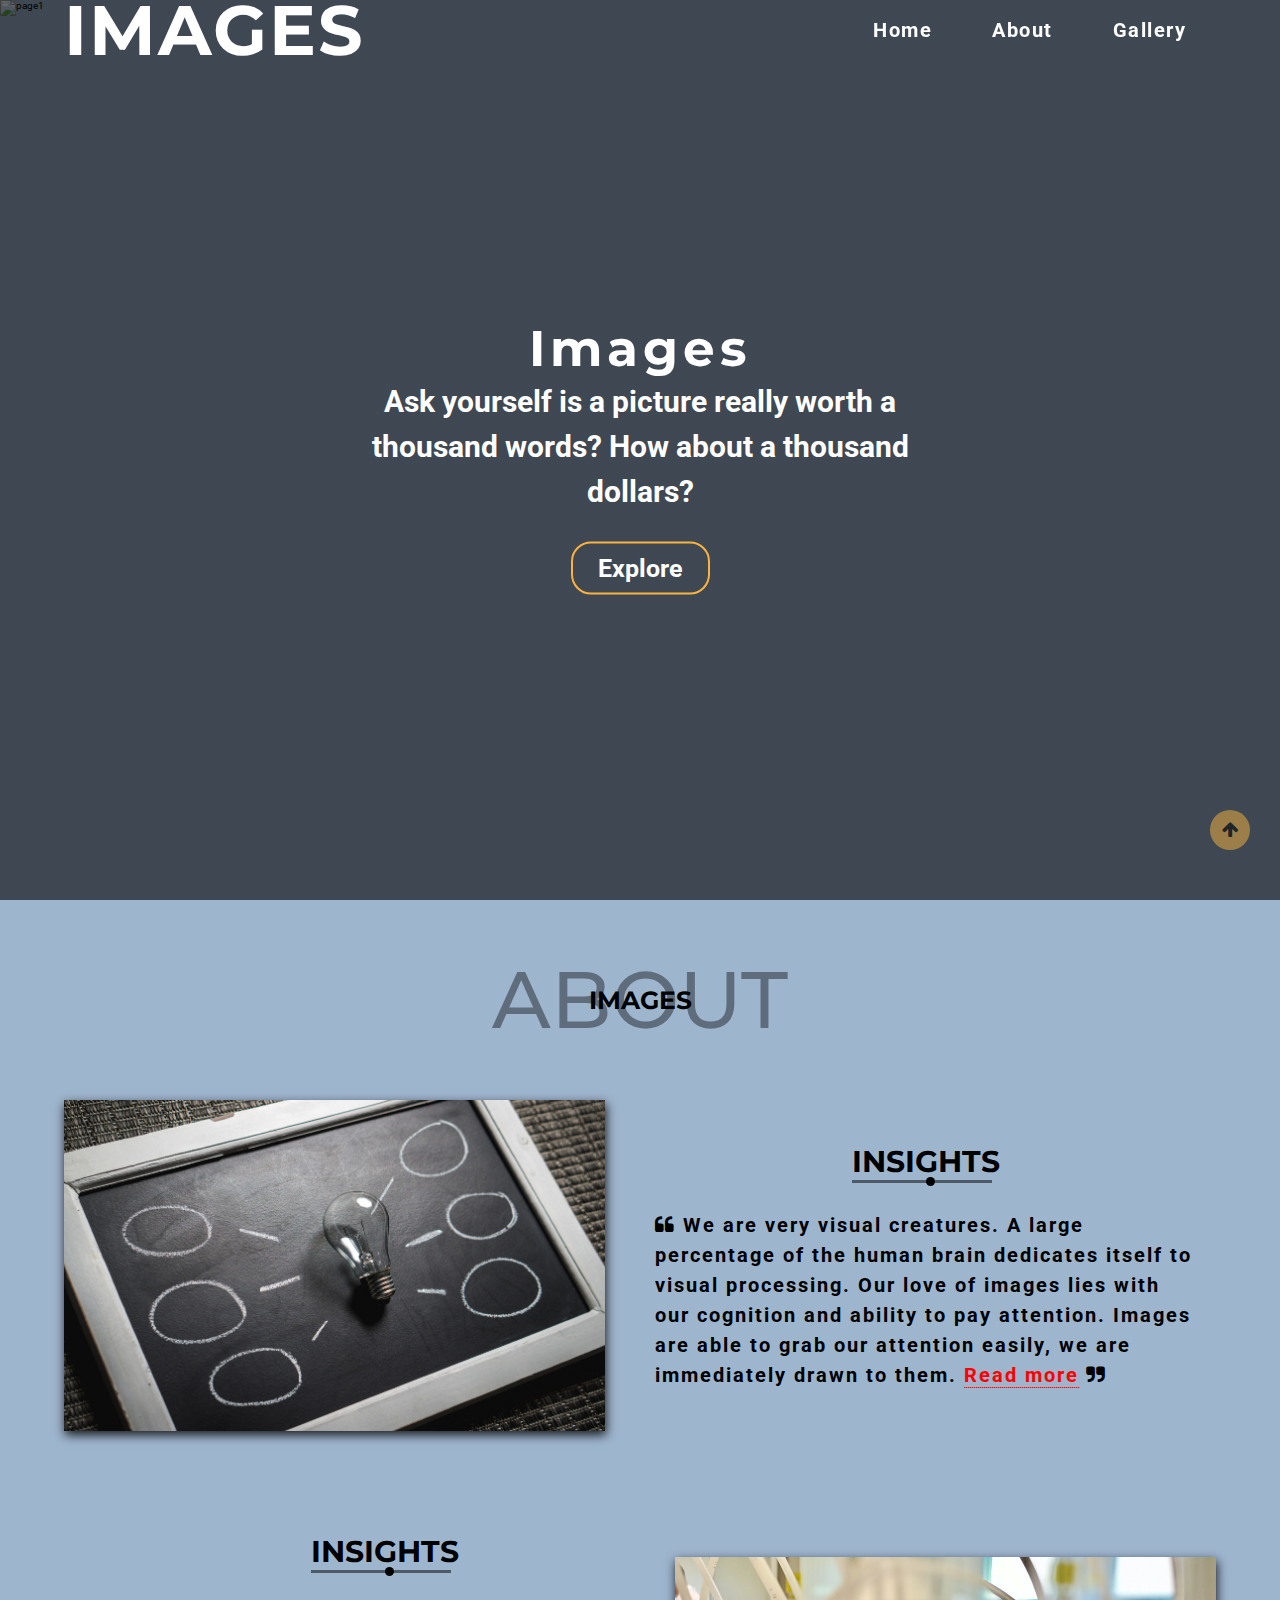
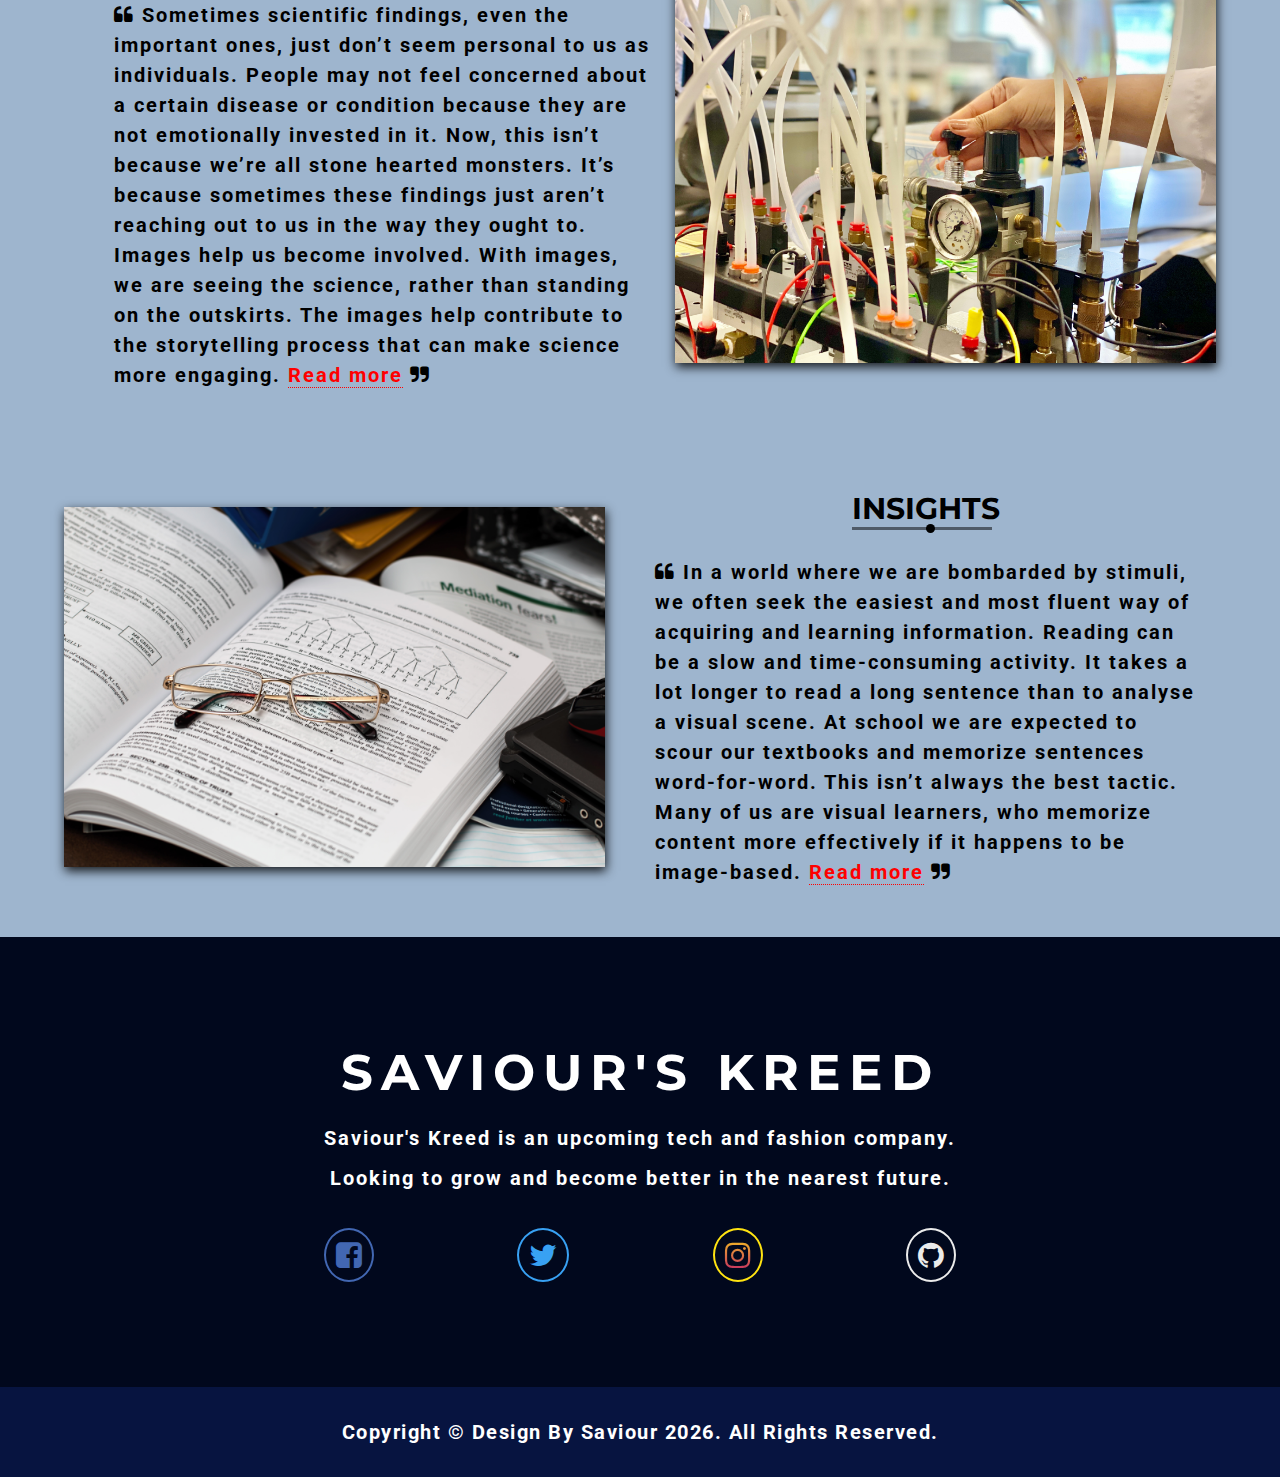
==== index.html @ 85ed13a4 "first commit" ====
<!DOCTYPE html>
<html lang="en">
<head>
    <meta charset="UTF-8">
    <meta name="viewport" content="width=device-width, initial-scale=1.0">
    <title>Images | Images Website</title>
    <meta name="description" content="Images is designed to make your day inspirational and beautiful">
    <meta name="keywords" content="Images, Website">
    <meta name="author" content="Ejemuteya Osivwi Saviour">
    <meta name="robots" content="noindex, nofollow">
    <meta name="googlebot" content="noindex, nofollow">
    <link rel="canonical" href="https://images.com"/>
    <link rel="stylesheet" href="https://stackpath.bootstrapcdn.com/font-awesome/4.7.0/css/font-awesome.min.css" integrity="sha384-wvfXpqpZZVQGK6TAh5PVlGOfQNHSoD2xbE+QkPxCAFlNEevoEH3Sl0sibVcOQVnN" crossorigin="anonymous">
    <link rel="icon" href="../images/SAWHITE.png">
    <link rel="stylesheet" href="./css/main.css">
    <script src="../js/main.js" defer></script>
</head>
<body onload="slider()">
    <nav class="navbar">
        <input type="checkbox" id="nav-toggle">
        
        <div class="logo">
            <h1><a href="index.html">Images</a></h1>
        </div>

        <ul class="links">
            <li><a href="#home">Home</a></li>
            <li><a href="#about">About</a></li>
            <li><a href="images.html">Gallery</a></li>
        </ul>

        <label for="nav-toggle" class="icon-burger">
            <div class="line"></div>
            <div class="line"></div>
            <div class="line"></div>
        </label>
    </nav>

    <section class="banner" id="home">
        <div class="slider">
            <img src="../images/page1.jpg" alt="page1" id="slideImg">
        </div>

        <div class="overlay">
            <div class="desc">
                <h2>Images</h2>
                <p>Ask yourself is a picture really worth a thousand words? How about a thousand dollars?</p>
                <a href="images.html" class="banner-btn">Explore</a>
            </div>
        </div>
    </section>

    <a href="#">
        <div class="scrollTop">
            <i class="fa fa-arrow-up"></i>
        </div>
    </a>
    
    <section class="container" id="about">
       <div class="about">
            <div class="about__header">
                <h1>About</h1>
                <h2>Images</h2>
            </div>

            <div class="about__content">
                <div class="img">
                    <img src="../images/image1.jpg" alt="nature2">
                </div>

                <div class="about-desc">
                    <h2>Insights</h2>
                    <p>
                        <i class="fa fa-quote-left"></i>
                        We are very visual creatures. A large percentage of the human brain dedicates itself to visual processing. 
                        Our love of images lies with our cognition and ability to pay attention. 
                        Images are able to grab our attention easily, we are immediately drawn to them.
                        <a href="https://blogs.biomedcentral.com/bmcblog/2014/08/11/the-power-of-pictures-how-we-can-use-images-to-promote-and-communicate-science/#:~:text=Images%20help%20us%20become%20involved.%20With%20images%2C%20we,science%20more%20engaging.%20Do-It-Yourself%20%28or%20ask%20a%20friend%29" target="_blank">Read more</a>
                        <i class="fa fa-quote-right"></i>
                    </p>
                </div>
            </div>

            <div class="about__content">
                <div class="about-desc">
                    <h2>Insights</h2>
                    <p>
                        <i class="fa fa-quote-left"></i>
                        Sometimes scientific findings, even the important ones, just don’t seem personal to us as individuals. 
                        People may not feel concerned about a certain disease or condition because they are not emotionally invested in it. 
                        Now, this isn’t because we’re all stone hearted monsters. 
                        It’s because sometimes these findings just aren’t reaching out to us in the way they ought to.
                        Images help us become involved. With images, we are seeing the science, rather than standing on the outskirts. 
                        The images help contribute to the storytelling process that can make science more engaging. 
                        <a href="https://blogs.biomedcentral.com/bmcblog/2014/08/11/the-power-of-pictures-how-we-can-use-images-to-promote-and-communicate-science/#:~:text=Images%20help%20us%20become%20involved.%20With%20images%2C%20we,science%20more%20engaging.%20Do-It-Yourself%20%28or%20ask%20a%20friend%29" target="_blank">Read more</a>
                        <i class="fa fa-quote-right"></i>
                    </p>
                </div>

                <div class="img">
                    <img src="../images/image2.jpg" alt="nature2">
                </div>
            </div>

            <div class="about__content">
                <div class="img">
                    <img src="../images/image3.jpg" alt="nature2">
                </div>

                <div class="about-desc">
                    <h2>Insights</h2>
                    <p>
                        <i class="fa fa-quote-left"></i>
                        In a world where we are bombarded by stimuli, we often seek the easiest and most fluent way of acquiring and learning information. 
                        Reading can be a slow and time-consuming activity. 
                        It takes a lot longer to read a long sentence than to analyse a visual scene.
                        At school we are expected to scour our textbooks and memorize sentences word-for-word. 
                        This isn’t always the best tactic. Many of us are visual learners, who memorize content more effectively if it happens to be image-based.
                        <a href="https://blogs.biomedcentral.com/bmcblog/2014/08/11/the-power-of-pictures-how-we-can-use-images-to-promote-and-communicate-science/#:~:text=Images%20help%20us%20become%20involved.%20With%20images%2C%20we,science%20more%20engaging.%20Do-It-Yourself%20%28or%20ask%20a%20friend%29" target="_blank">Read more</a>
                        <i class="fa fa-quote-right"></i>
                    </p>
                </div>
            </div>
       </div>
    </section>

    <section class="social">
        <div class="social__desc">
            <h1>Saviour's Kreed</h1>
            <p>Saviour's  Kreed is an upcoming tech and fashion company. <br>Looking to grow and become better in the nearest future.</p>
        
            <div class="icons">
                <a href="https://www.facebook.com/savvy.saviour.10" target="_blank"><i class="fa fa-facebook-square"></i></a>
                <a href="http://twitter.com/osisavy?s=09" target="_blank"><i class="fa fa-twitter"></i></a>
                <a href="https://www.instagram.com/savvy3466" target="_blank"><i class="fa fa-instagram"></i></a>
                <a href="https://api.github.com/users/savvyosi" target="_blank"><i class="fa fa-github"></i></a>
            </div>
        </div>
    </section>

    <footer>
      <span></span>
    </footer>
</body>
</html>
---- css/main.css ----
@import url('https://fonts.googleapis.com/css2?family=Montserrat:wght@100&display=swap');
@import url("https://fonts.googleapis.com/css2?family=Roboto:wght@100&display=swap");

* {
  margin: 0;
  padding: 0;
  -webkit-box-sizing: border-box;
          box-sizing: border-box;
}

html {
  font-size: 10px;
  font-family: 'Roboto', sans-serif;
  scroll-behavior: smooth;
}

body {
  background: #9eb5ce;
}

p {
  font-size: 2rem;
  font-weight: bolder;
}

img {
  width: 100%;
}

h1, h2, h3, h4, h5, h6 {
  font-family: 'Montserrat', sans-serif;
}

a {
  text-decoration: none;
  color: inherit;
}

ul {
  list-style: none;
}

nav {
  position: fixed;
  z-index: 1;
  height: 60px;
  width: 100vw;
  padding: 1% 5%;
  color: #ffffff;
  display: -webkit-box;
  display: -ms-flexbox;
  display: flex;
  -webkit-box-pack: justify;
      -ms-flex-pack: justify;
          justify-content: space-between;
  -webkit-box-align: center;
      -ms-flex-align: center;
          align-items: center;
  -webkit-transition: all .3s ease-in-out;
  transition: all .3s ease-in-out;
}

nav #nav-toggle {
  position: absolute;
  top: -100px;
}

nav .logo {
  font-size: 3.5rem;
  letter-spacing: 2px;
  text-transform: uppercase;
}

nav .links {
  display: -webkit-box;
  display: -ms-flexbox;
  display: flex;
  -webkit-box-pack: justify;
      -ms-flex-pack: justify;
          justify-content: space-between;
  -webkit-box-align: center;
      -ms-flex-align: center;
          align-items: center;
  letter-spacing: 1.5px;
}

nav .links a {
  padding: 5px 0;
  margin: 0 3rem;
  font-size: 2rem;
  font-weight: 700;
  position: relative;
  font-family: 'Roboto', sans-serif;
}

nav .links a::before {
  content: "";
  position: absolute;
  left: 0;
  bottom: 2px;
  height: .3rem;
  width: 100%;
  background: #ffffff;
  -webkit-transform: scaleX(0);
          transform: scaleX(0);
  -webkit-transform-origin: right;
          transform-origin: right;
  -webkit-transition: -webkit-transform .4s linear;
  transition: -webkit-transform .4s linear;
  transition: transform .4s linear;
  transition: transform .4s linear, -webkit-transform .4s linear;
}

nav .links a:hover::before {
  -webkit-transform: scaleX(1);
          transform: scaleX(1);
  -webkit-transform-origin: left;
          transform-origin: left;
}

nav .icon-burger {
  display: none;
  position: absolute;
  right: 5%;
  top: 50%;
  -webkit-transform: translateY(-50%);
          transform: translateY(-50%);
  cursor: pointer;
}

nav .icon-burger .line {
  width: 3rem;
  height: .4rem;
  background: #ffffff;
  margin: .5rem;
  border-radius: 1rem;
  -webkit-transition: all 0.3s ease;
  transition: all 0.3s ease;
}

nav.scrolled {
  height: 70px;
  background: #071440;
  color: #ffffff;
}

.banner {
  width: 100%;
  height: 100vh;
  position: relative;
  overflow: hidden;
}

.banner .slider {
  width: 100%;
  height: 100vh;
  position: absolute;
  top: 0;
}

.banner .slider #slideImg {
  width: 100%;
  height: 100vh;
  -webkit-animation: zoom 3s linear infinite;
          animation: zoom 3s linear infinite;
}

.banner .overlay {
  width: 100%;
  height: 100vh;
  background: -webkit-gradient(linear, left top, left bottom, from(rgba(0, 0, 0, 0.6)), to(rgba(0, 0, 0, 0.6)));
  background: linear-gradient(rgba(0, 0, 0, 0.6), rgba(0, 0, 0, 0.6));
  position: absolute;
  top: 0;
}

.banner .overlay .desc {
  position: absolute;
  top: 50%;
  left: 50%;
  -webkit-transform: translate(-50%, -50%);
          transform: translate(-50%, -50%);
  text-align: center;
  color: #ffffff;
}

.banner .overlay .desc h2 {
  font-size: 5rem;
  letter-spacing: 5px;
}

.banner .overlay .desc p {
  font-size: 3rem;
  margin-bottom: 4rem;
  line-height: 1.5;
}

.banner .overlay .desc .banner-btn {
  font-size: 2.5rem;
  font-weight: 700;
  font-family: 'Roboto', sans-serif;
  border: 2px solid #FAB33F;
  padding: 1rem 2.5rem;
  border-radius: 2rem;
  -webkit-transition: all 0.5s ease-in-out;
  transition: all 0.5s ease-in-out;
}

.banner .overlay .desc .banner-btn::after {
  content: "";
  position: absolute;
  width: .7rem;
  height: .7rem;
  background: #ffffff;
  left: 41%;
  bottom: -10px;
  border-radius: 50%;
  opacity: 0;
  -webkit-transition: .4s;
  transition: .4s;
}

.banner .overlay .desc .banner-btn:hover::after {
  left: 50%;
  opacity: 1;
  background: #000000;
}

.banner .overlay .desc .banner-btn:hover {
  color: #000000;
  background: #FAB33F;
  -webkit-transition: .9s ease-in-out;
  transition: .9s ease-in-out;
}

@-webkit-keyframes zoom {
  0% {
    -webkit-transform: scale(1.3);
            transform: scale(1.3);
  }
  15% {
    -webkit-transform: scale(1);
            transform: scale(1);
  }
  85% {
    -webkit-transform: scale(1);
            transform: scale(1);
  }
  100% {
    -webkit-transform: scale(1.3);
            transform: scale(1.3);
  }
}

@keyframes zoom {
  0% {
    -webkit-transform: scale(1.3);
            transform: scale(1.3);
  }
  15% {
    -webkit-transform: scale(1);
            transform: scale(1);
  }
  85% {
    -webkit-transform: scale(1);
            transform: scale(1);
  }
  100% {
    -webkit-transform: scale(1.3);
            transform: scale(1.3);
  }
}

.scrollTop {
  position: fixed;
  width: 4rem;
  height: 4rem;
  background: #FAB33F;
  z-index: 1;
  bottom: 5rem;
  right: 3rem;
  border-radius: 50%;
  display: -webkit-box;
  display: -ms-flexbox;
  display: flex;
  -webkit-animation: wind 2s infinite;
          animation: wind 2s infinite;
  opacity: .5;
  -webkit-transition: all 0.5s ease-in-out;
  transition: all 0.5s ease-in-out;
}

.scrollTop i {
  margin: auto;
  font-size: 1.8rem;
}

.scrollTop:hover {
  opacity: 1;
}

@-webkit-keyframes wind {
  0% {
    -webkit-box-shadow: 0 0 0 rgba(173, 18, 18, 0.99);
            box-shadow: 0 0 0 rgba(173, 18, 18, 0.99);
  }
  50% {
    -webkit-box-shadow: 0 0 0 2rem rgba(173, 18, 18, 0);
            box-shadow: 0 0 0 2rem rgba(173, 18, 18, 0);
  }
  100% {
    -webkit-box-shadow: 0 0 0 rgba(173, 18, 18, 0);
            box-shadow: 0 0 0 rgba(173, 18, 18, 0);
  }
}

@keyframes wind {
  0% {
    -webkit-box-shadow: 0 0 0 rgba(173, 18, 18, 0.99);
            box-shadow: 0 0 0 rgba(173, 18, 18, 0.99);
  }
  50% {
    -webkit-box-shadow: 0 0 0 2rem rgba(173, 18, 18, 0);
            box-shadow: 0 0 0 2rem rgba(173, 18, 18, 0);
  }
  100% {
    -webkit-box-shadow: 0 0 0 rgba(173, 18, 18, 0);
            box-shadow: 0 0 0 rgba(173, 18, 18, 0);
  }
}

.container {
  width: 100%;
  padding: 0 5%;
  margin-bottom: 5rem;
}

.container .about {
  margin-top: 10rem;
}

.container .about__header {
  text-align: center;
  text-transform: uppercase;
  line-height: 0;
}

.container .about__header h1 {
  font-size: 8rem;
  font-weight: 500;
  opacity: .4;
}

.container .about__header h2 {
  font-size: 2.5rem;
}

.container .about__content {
  display: -webkit-box;
  display: -ms-flexbox;
  display: flex;
  -webkit-box-pack: center;
      -ms-flex-pack: center;
          justify-content: center;
  -webkit-box-align: center;
      -ms-flex-align: center;
          align-items: center;
  margin-top: 10rem;
}

.container .about__content .img {
  width: 50rem;
  -webkit-box-flex: 1;
      -ms-flex: 1;
          flex: 1;
}

.container .about__content img {
  box-shadow: 1px 4px 10px 0px rgba(0, 0, 0, 0.87);
  -webkit-box-shadow: 1px 4px 10px 0px rgba(0, 0, 0, 0.87);
  -moz-box-shadow: 1px 4px 10px 0px rgba(0, 0, 0, 0.87);
}

.container .about__content .about-desc {
  margin-left: 5rem;
  margin-right: 2rem;
  -webkit-box-flex: 1;
      -ms-flex: 1;
          flex: 1;
}

.container .about__content .about-desc h2 {
  font-size: 3rem;
  text-transform: uppercase;
  margin-bottom: 3rem;
  position: relative;
  text-align: center;
}

.container .about__content .about-desc h2::before, .container .about__content .about-desc h2::after {
  content: "";
  position: absolute;
  background: #000000;
}

.container .about__content .about-desc h2::before {
  width: 14rem;
  height: .3rem;
  opacity: .5;
  bottom: -3px;
}

.container .about__content .about-desc h2::after {
  width: .9rem;
  height: .9rem;
  border-radius: 50%;
  left: 50%;
  bottom: -6px;
}

.container .about__content .about-desc p {
  font-size: 2rem;
  letter-spacing: 2px;
  line-height: 1.5;
}

.container .about__content .about-desc p a {
  border-bottom: 1px dotted red;
  color: red;
}

.social {
  width: 100%;
  height: 50vh;
  background: #01081d;
  text-align: center;
  color: #ffffff;
  position: relative;
}

.social__desc {
  position: absolute;
  top: 50%;
  left: 50%;
  -webkit-transform: translate(-50%, -50%);
          transform: translate(-50%, -50%);
}

.social__desc h1 {
  font-size: 5rem;
  margin-bottom: 1.5rem;
  letter-spacing: .8rem;
  text-transform: uppercase;
}

.social__desc p {
  font-size: 2rem;
  letter-spacing: 2px;
  line-height: 2;
}

.social__desc .icons {
  margin-top: 3rem;
  font-size: 3rem;
  display: -webkit-box;
  display: -ms-flexbox;
  display: flex;
  -webkit-box-align: center;
      -ms-flex-align: center;
          align-items: center;
  -webkit-box-pack: justify;
      -ms-flex-pack: justify;
          justify-content: space-between;
}

.social__desc .icons i {
  -webkit-transition: all 0.5s ease-in-out;
  transition: all 0.5s ease-in-out;
  border-radius: 50%;
  padding: 10px;
}

.social__desc .icons .fa-facebook-square {
  color: #4267B2;
  border: 2px solid #4267B2;
}

.social__desc .icons .fa-facebook-square:hover {
  box-shadow: 1px 4px 10px 0px #4267b2;
  -webkit-box-shadow: 1px 4px 10px 0px #4267b2;
  -moz-box-shadow: 1px 4px 10px 0px #4267b2;
  -webkit-transform: rotate(360deg);
          transform: rotate(360deg);
}

.social__desc .icons .fa-twitter {
  color: #38A1F3;
  border: 2px solid #38A1F3;
}

.social__desc .icons .fa-twitter:hover {
  box-shadow: 1px 4px 10px 0px #38a1f3;
  -webkit-box-shadow: 1px 4px 10px 0px #38a1f3;
  -moz-box-shadow: 1px 4px 10px 0px #38a1f3;
  -webkit-transform: rotate(360deg);
          transform: rotate(360deg);
}

.social__desc .icons .fa-instagram {
  background: -webkit-gradient(linear, left bottom, left top, from(#B80476), to(#FFE311));
  background: linear-gradient(to top, #B80476, #FFE311);
  background-clip: text;
  -webkit-background-clip: text;
  -webkit-text-fill-color: transparent;
  border: 2px solid #FFE311;
}

.social__desc .icons .fa-instagram:hover {
  box-shadow: 1px 4px 10px 0px rgba(255, 227, 17, 0.75);
  -webkit-box-shadow: 1px 4px 10px 0px rgba(255, 227, 17, 0.75);
  -moz-box-shadow: 1px 4px 10px 0px rgba(255, 227, 17, 0.75);
  -webkit-transform: rotate(360deg);
          transform: rotate(360deg);
}

.social__desc .icons .fa-github {
  color: #EBEBEB;
  border: 2px solid #EBEBEB;
}

.social__desc .icons .fa-github:hover {
  box-shadow: 1px 4px 10px 0px rgba(235, 235, 235, 0.75);
  -webkit-box-shadow: 1px 4px 10px 0px rgba(235, 235, 235, 0.75);
  -moz-box-shadow: 1px 4px 10px 0px rgba(235, 235, 235, 0.75);
  -webkit-transform: rotate(360deg);
          transform: rotate(360deg);
}

footer {
  width: 100%;
  height: 10vh;
  background: #071440;
  color: #ffffff;
  display: -webkit-box;
  display: -ms-flexbox;
  display: flex;
  -webkit-box-pack: center;
      -ms-flex-pack: center;
          justify-content: center;
  -webkit-box-align: center;
      -ms-flex-align: center;
          align-items: center;
  text-align: center;
}

footer span {
  font-size: 2rem;
  letter-spacing: 1.5px;
  font-weight: bold;
}

.pictures {
  min-height: 100vh;
  width: 100%;
  display: -webkit-box;
  display: -ms-flexbox;
  display: flex;
  -webkit-box-align: center;
      -ms-flex-align: center;
          align-items: center;
  -webkit-box-pack: center;
      -ms-flex-pack: center;
          justify-content: center;
  padding: 100px 0;
}

.pictures .container {
  background-color: #ffffff;
  width: 90%;
  text-align: center;
  max-width: 1000px;
  margin: 0 auto;
  padding: 50px 40px;
  border: 10px solid transparent;
  -o-border-image: url(../images/border.jpg) 20% round;
     border-image: url(../images/border.jpg) 20% round;
  border-image-width: .5rem;
  box-shadow: -1px 3px 13px -1px rgba(0, 0, 0, 0.75);
  -webkit-box-shadow: -1px 3px 13px -1px rgba(0, 0, 0, 0.75);
  -moz-box-shadow: -1px 3px 13px -1px rgba(0, 0, 0, 0.75);
}

.pictures .container .header {
  display: -webkit-box;
  display: -ms-flexbox;
  display: flex;
  -webkit-box-align: center;
      -ms-flex-align: center;
          align-items: center;
  -webkit-box-pack: justify;
      -ms-flex-pack: justify;
          justify-content: space-between;
  margin-bottom: 1rem;
}

.pictures .container .header .logoo {
  font-size: 4rem;
  text-transform: uppercase;
  letter-spacing: -.2rem;
  cursor: pointer;
}

.pictures .container .header form {
  position: relative;
  color: gray;
}

.pictures .container .header form input {
  border: none;
  border-bottom: .2rem solid gray;
  font-size: 2.5rem;
  outline: none;
  color: gray;
  width: 100%;
}

.pictures .container .header form input::-webkit-input-placeholder {
  opacity: .7;
}

.pictures .container .header form input:-ms-input-placeholder {
  opacity: .7;
}

.pictures .container .header form input::-ms-input-placeholder {
  opacity: .7;
}

.pictures .container .header form input::placeholder {
  opacity: .7;
}

.pictures .container .header form ion-icon {
  position: absolute;
  right: 0;
  font-size: 2.5rem;
  opacity: .7;
}

.pictures .container .gallery {
  width: 100%;
  display: -ms-grid;
  display: grid;
  -ms-grid-columns: (minmax(250px, 1fr))[auto-fit];
      grid-template-columns: repeat(auto-fit, minmax(250px, 1fr));
  gap: 2rem;
  padding: 1rem;
  margin-top: 1rem;
}

.pictures .container .gallery .item {
  width: 100%;
  height: 30rem;
  position: relative;
  overflow: hidden;
  border-radius: 1rem;
  -webkit-transition: .3s ease box-shadow;
  transition: .3s ease box-shadow;
}

.pictures .container .gallery .item:hover {
  -webkit-box-shadow: 0px 0px 20px 3px #0000003b;
          box-shadow: 0px 0px 20px 3px #0000003b;
}

.pictures .container .gallery .item a img {
  width: 100%;
  height: 100%;
  -o-object-fit: cover;
     object-fit: cover;
}

.pictures .container .gallery .item a h3 {
  width: 100%;
  position: absolute;
  padding: 2rem;
  background-color: #000000b6;
  color: #ffffff;
  bottom: -7rem;
  -webkit-transition: .5s ease-in-out bottom;
  transition: .5s ease-in-out bottom;
  font-size: 2rem;
  display: -webkit-box;
  display: -ms-flexbox;
  display: flex;
  -webkit-box-align: center;
      -ms-flex-align: center;
          align-items: center;
  -webkit-box-pack: center;
      -ms-flex-pack: center;
          justify-content: center;
  font-family: 'Roboto', sans-serif;
  letter-spacing: 2px;
}

.pictures .container .gallery .item:hover a h3 {
  bottom: 0;
}

.pictures .container .load-more {
  display: inline-block;
  font-size: 2.5rem;
  font-weight: 700;
  font-family: 'Roboto', sans-serif;
  border: 2px solid #FAB33F;
  background: #FAB33F;
  padding: 1rem 2.5rem;
  cursor: pointer;
  margin-top: 3rem;
  border-radius: 2rem;
  -webkit-transition: all 0.5s ease-in-out;
  transition: all 0.5s ease-in-out;
}

.pictures .container .load-more::after {
  content: "";
  position: absolute;
  width: .7rem;
  height: .7rem;
  background: #000000;
  left: 45%;
  bottom: 25rem;
  border-radius: 50%;
  opacity: 0;
  -webkit-transition: .4s;
  transition: .4s;
  z-index: 1111;
}

.pictures .container .load-more:hover::after {
  left: 50%;
  opacity: 1;
  background: #ffffff;
}

.pictures .container .load-more:hover {
  border: 2px solid #071440;
  color: #ffffff;
  background: #071440;
  -webkit-transition: .9s ease-in-out;
  transition: .9s ease-in-out;
}

@media all and (max-width: 1024px) {
  nav .links {
    position: fixed;
    left: 100%;
    right: 0;
    top: 70px;
    bottom: 0;
    background: rgba(3, 3, 58, 0.8);
    color: #ffffff;
    -webkit-box-orient: vertical;
    -webkit-box-direction: normal;
        -ms-flex-direction: column;
            flex-direction: column;
    -webkit-box-pack: space-evenly;
        -ms-flex-pack: space-evenly;
            justify-content: space-evenly;
    overflow: hidden;
    -webkit-transition: all .5s ease-in-out;
    transition: all .5s ease-in-out;
  }

  nav .logo {
    font-size: 2rem;
  }

  nav .icon-burger {
    display: block;
    -webkit-transition: all .5s ease-in-out;
    transition: all .5s ease-in-out;
  }
  nav :checked ~ .links {
    left: 0;
  }
  nav :checked ~ .icon-burger .line:nth-child(1) {
    -webkit-transform: translateY(10px) rotate(225deg);
            transform: translateY(10px) rotate(225deg);
  }
  nav :checked ~ .icon-burger .line:nth-child(2) {
    opacity: 0;
  }
  nav :checked ~ .icon-burger .line:nth-child(3) {
    -webkit-transform: translateY(-10px) rotate(-225deg);
            transform: translateY(-10px) rotate(-225deg);
  }

  .container .about__content {
    -webkit-box-orient: vertical;
    -webkit-box-direction: normal;
        -ms-flex-direction: column;
            flex-direction: column;
  }

  .container .about__content .img {
    width: 50rem;
    -webkit-box-ordinal-group: 2;
        -ms-flex-order: 1;
            order: 1;
  }

  .container .about__content .about-desc {
    text-align: center;
    margin-bottom: 5rem;
  }

  .container .about__content .about-desc h2 {
    -webkit-box-ordinal-group: 3;
        -ms-flex-order: 2;
            order: 2;
  }

  .pictures .container {
    max-width: 1160px;
    padding: 50px;
  }
  .pictures .container .header {
    -webkit-box-orient: vertical;
    -webkit-box-direction: normal;
        -ms-flex-direction: column;
            flex-direction: column;
    -webkit-box-pack: center;
        -ms-flex-pack: center;
            justify-content: center;
  }
}

@media all and (max-width: 767px) {
  nav .links {
    position: fixed;
    left: 100%;
    right: 0;
    top: 70px;
    bottom: 0;
    background: rgba(3, 3, 58, 0.8);
    color: #ffffff;
    -webkit-box-orient: vertical;
    -webkit-box-direction: normal;
        -ms-flex-direction: column;
            flex-direction: column;
    -webkit-box-pack: space-evenly;
        -ms-flex-pack: space-evenly;
            justify-content: space-evenly;
    width: auto;
    height: auto;
    overflow: hidden;
    -webkit-transition: all .5s ease-in-out;
    transition: all .5s ease-in-out;
  }

  nav .logo {
    font-size: 2rem;
  }

  nav .icon-burger {
    display: block;
    -webkit-transition: all .5s ease-in-out;
    transition: all .5s ease-in-out;
  }
  nav :checked ~ .links {
    left: 0;
  }

  nav :checked ~ .icon-burger .line:nth-child(1) {
    -webkit-transform: translateY(10px) rotate(225deg);
            transform: translateY(10px) rotate(225deg);
  }
  nav :checked ~ .icon-burger .line:nth-child(2) {
    opacity: 0;
  }

  nav :checked ~ .icon-burger .line:nth-child(3) {
    -webkit-transform: translateY(-10px) rotate(-225deg);
            transform: translateY(-10px) rotate(-225deg);
  }

  .banner .overlay .desc h2 {
    font-size: 3rem;
    margin-bottom: 1rem;
  }

  .banner .overlay .desc p {
    font-size: 1.5rem;
    margin-bottom: 5rem;
  }

  .banner .overlay .desc .banner-btn {
    font-size: 2rem;
  }

  .container .about__header h1 {
    font-size: 7rem;
  }
  
  .container .about__header h2 {
    font-size: 1.5rem;
  }

  .container .about__content .about-desc p {
    font-size: 1.5rem;
    margin-left: -20px;
    line-height: 1.5;
  }

  .container .about__content {
    -webkit-box-orient: vertical;
    -webkit-box-direction: normal;
        -ms-flex-direction: column;
            flex-direction: column;
  }

  .container .about__header h1 {
    font-size: 7rem;
  }

  .container .about__header h2 {
    font-size: 3rem;
  }

  .container .about__content {
    -webkit-box-orient: vertical;
    -webkit-box-direction: normal;
        -ms-flex-direction: column;
            flex-direction: column;
  }

  .container .about__content .img {
    width: 30rem;
    -webkit-box-ordinal-group: 2;
        -ms-flex-order: 1;
            order: 1;
  }

  .container .about__content .about-desc {
    text-align: center;
    margin-bottom: 5rem;
  }

  .container .about__content .about-desc h2 {
    -webkit-box-ordinal-group: 3;
        -ms-flex-order: 2;
            order: 2;
    margin-left: -20px;
  }

  .container .about__content .about-desc h2::after {
    left: 50%;
  }

  .social {
    height: 70vh;
  }

  .social__desc h1 {
    font-size: 3.1rem;
  }

  .social__desc p {
    font-size: 1.5rem;
  }

  .social__desc .icons {
    font-size: 2rem;
  }

  footer {
    height: 15vh;
  }

  footer span {
    width: 80%;
    max-width: 900px;
    font-size: 1.5rem;
    letter-spacing: 2px;
  }

  .pictures .container {
    max-width: 1160px;
    padding: 50px;
  }

  .pictures .container .header {
    -webkit-box-orient: vertical;
    -webkit-box-direction: normal;
        -ms-flex-direction: column;
            flex-direction: column;
    -webkit-box-pack: center;
        -ms-flex-pack: center;
            justify-content: center;
  }

  .pictures .container .header .logoo {
    font-size: 2.5rem;
    margin-bottom: 1.5rem;
  }

  .pictures .container .header form input {
    font-size: 1.5rem;
  }

  .pictures .container .header form ion-icon {
    font-size: 1.5rem;
  }

  .pictures .container .gallery {
    -ms-grid-columns: (minmax(200px, 1fr))[auto-fit];
      grid-template-columns: repeat(auto-fit, minmax(200px, 1fr));
    gap: 3rem;
  }
}
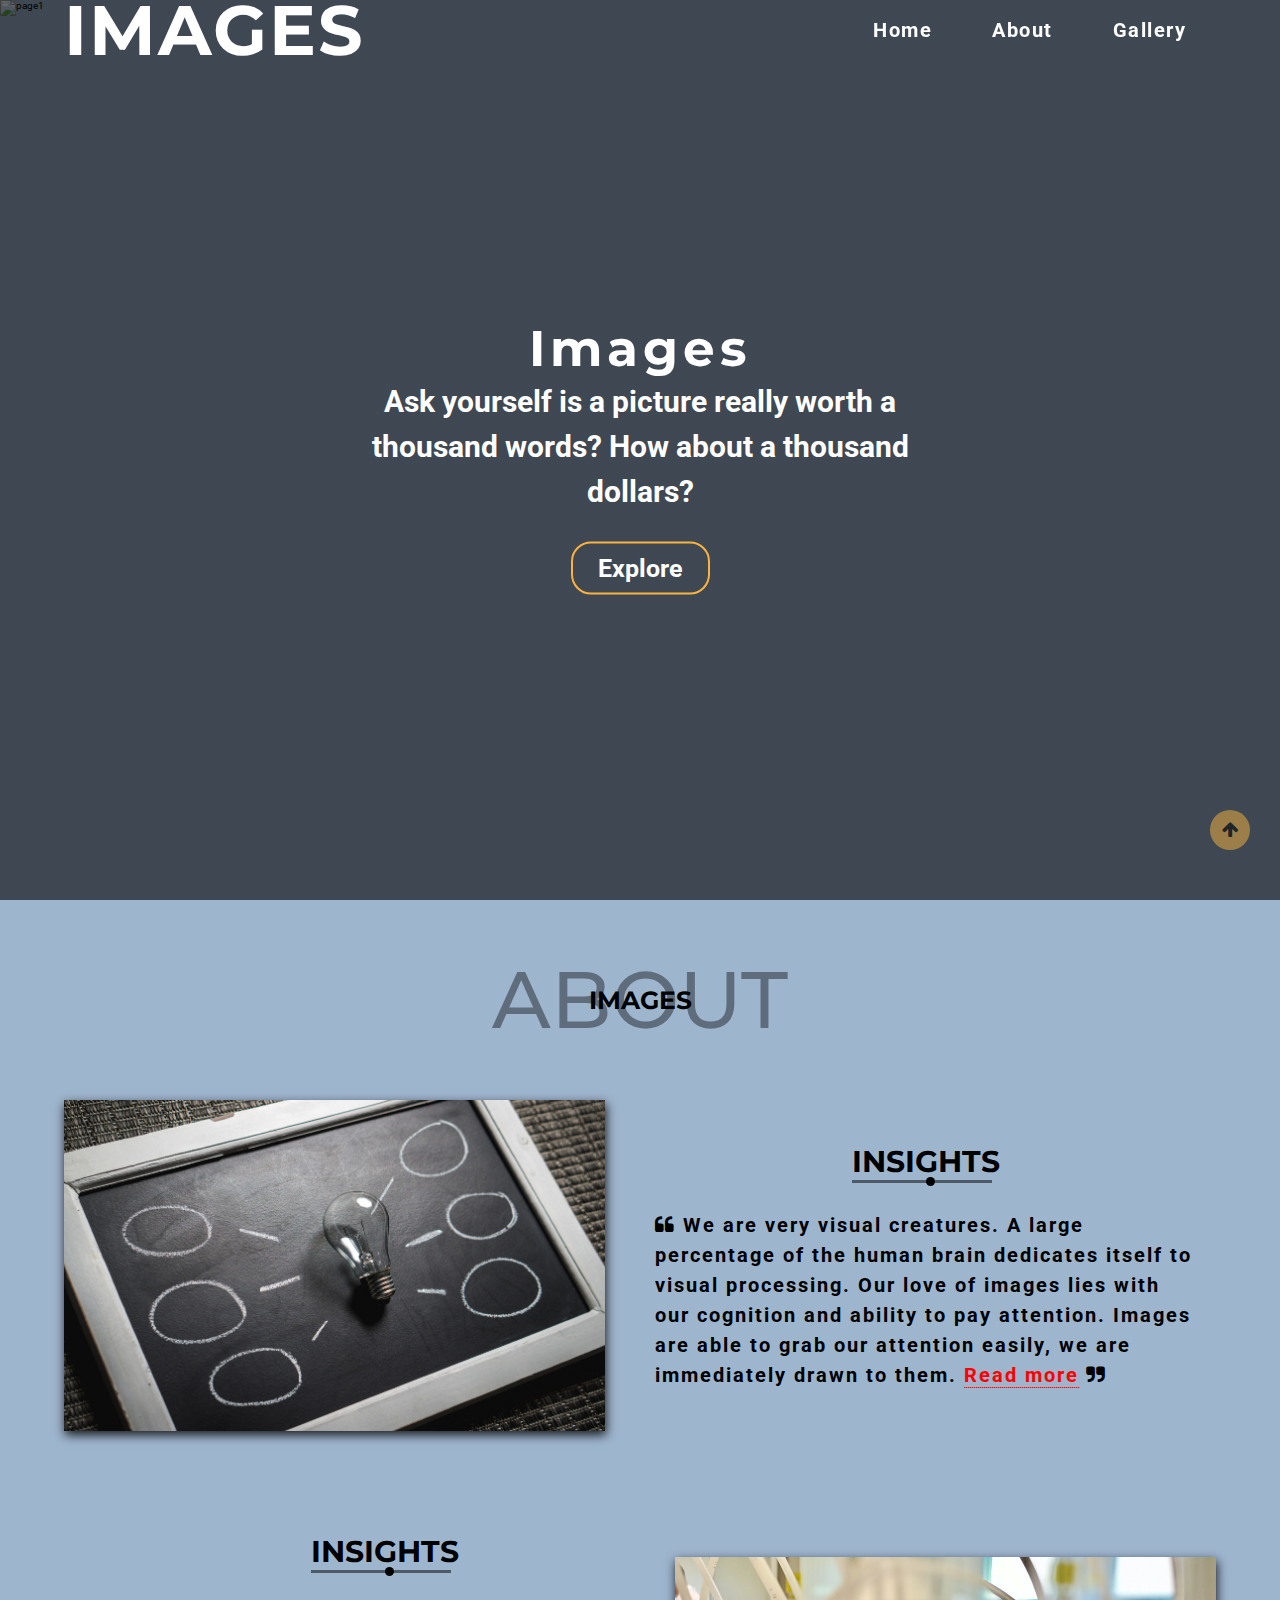
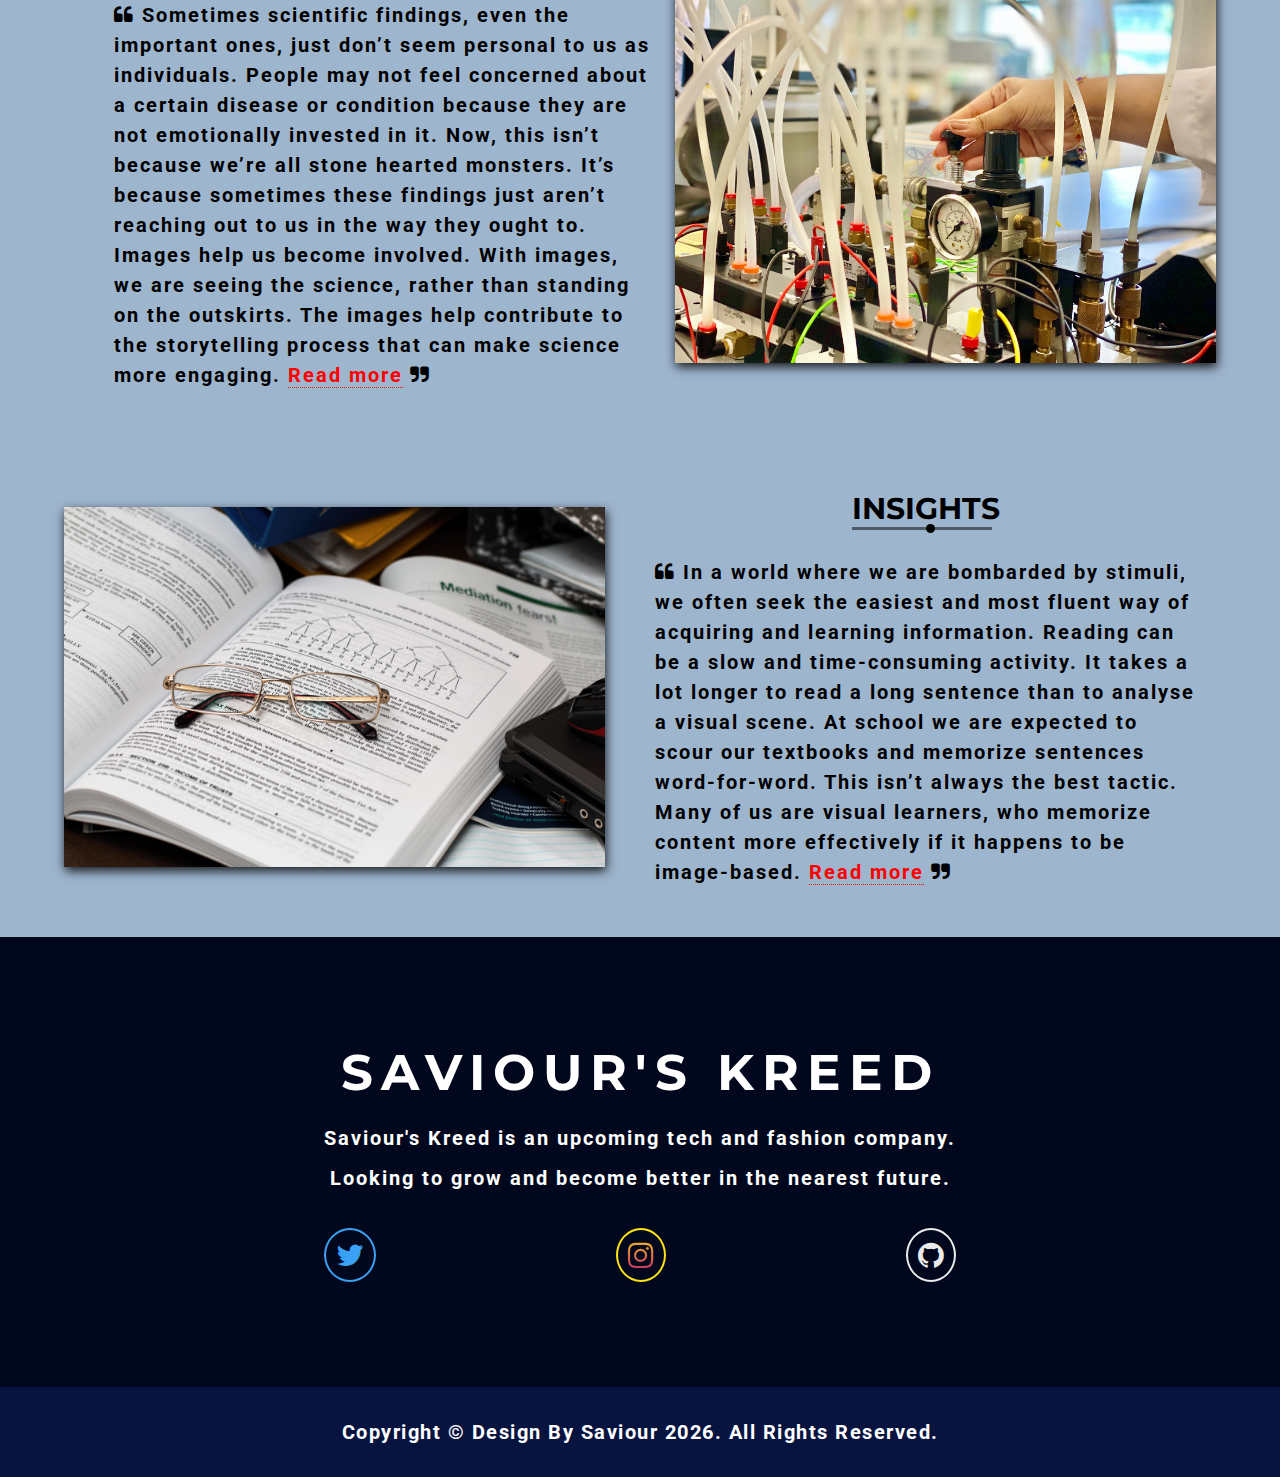
==== commit e0491c8d: "commit" ====
--- a/index.html
+++ b/index.html
@@ -130,10 +130,9 @@
             <p>Saviour's  Kreed is an upcoming tech and fashion company. <br>Looking to grow and become better in the nearest future.</p>
         
             <div class="icons">
-                <a href="https://www.facebook.com/savvy.saviour.10" target="_blank"><i class="fa fa-facebook-square"></i></a>
-                <a href="http://twitter.com/osisavy?s=09" target="_blank"><i class="fa fa-twitter"></i></a>
+                <a href="https://twitter.com/Sa__vvy" target="_blank"><i class="fa fa-twitter"></i></a>
                 <a href="https://www.instagram.com/savvy3466" target="_blank"><i class="fa fa-instagram"></i></a>
-                <a href="https://api.github.com/users/savvyosi" target="_blank"><i class="fa fa-github"></i></a>
+                <a href="https://github.com/saavvvy" target="_blank"><i class="fa fa-github"></i></a>
             </div>
         </div>
     </section>
